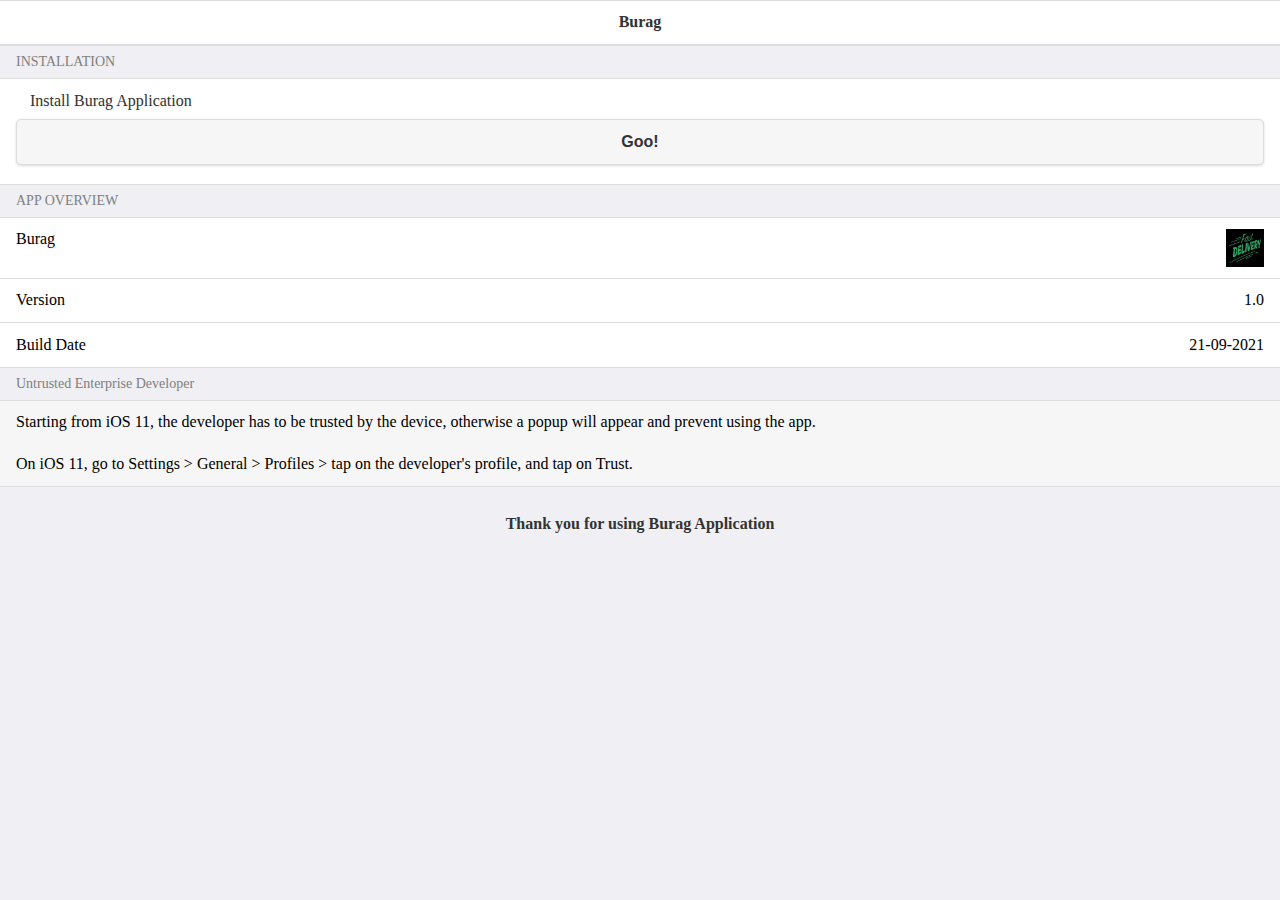
==== burag/index.html @ 9aedb301 "Update index.html" ====
<!DOCTYPE html>
<html>
<head>
    <title>Burag Application</title>
    <meta name="viewport" content="width=device-width, initial-scale=1">
        <link rel="stylesheet" href="lib/jquery.mobile-1.4.5.min.css">
        <link rel="stylesheet" href="lib/StyleSheet.css">
        <script src="lib/jquery-1.11.3.min.js"></script>
        <script src="lib/jquery.mobile-1.4.5.min.js"></script>
    

</head>
<body >

    <div data-role="page" style="background-color:#efeff4;">
        <div data-role="header" data-theme="a">
            <h1>Burag</h1>
        </div>

        <div data-role="main" class="ui-content">
            <!--<h2>My Calendar</h2>!-->

            <ul data-role="listview">
                <li data-role="list-divider"><span class="subHead">INSTALLATION</span> </li>
                <li >
                        
                        <span class="installFont"><img class="imgdownload"/> Install Burag Application</span>
                        <button onclick="redirect()">Goo!</button>
                </li>

                <li data-role="list-divider"><span class="subHead">APP OVERVIEW </span></li>

                <li data-icon="false">
                    <span class="label">Burag</span>

                    <span style="float:right"><img class="imgIcon" alt="Burag" src="burag.png"/></span>
                </li>
                <li data-icon="false">
                    <span class="label">Version</span>
                    <span class="label" style="float:right">1.0</span>
                </li>
                <li data-icon="false"><span class="label">Build Date </span><span class="label" style="float:right">21-09-2021</span></li>




                <li data-role="list-divider"><span class="subHead">Untrusted Enterprise Developer</span></li>
                <li data-icon="false">

                    <a href="https://google.com" >
                    <div class="item-inner">
                        Starting from iOS 11, the developer has to be trusted by the device, otherwise a popup will appear and prevent using the app.<br><br>
                        On iOS 11, go to Settings &gt; General &gt; Profiles &gt; tap on the developer's profile, and tap on Trust.<br>
                    </div>
                    </a>
                </li>
               
              
            </ul>
        </div>

        <div>
            <center>
                <h2> <span style="text-align:center;font-size:medium">Thank you for using Burag Application</span></h2>
            </center>
        </div>
    </div>

</body>
<script  type="text/javascript">
    function redirect(){
    window.location.href = "https://www.google.com";
    }
</script>
</html>
---- burag/lib/StyleSheet.css ----
body {
          font-family: "Helvetica Neue";
          font-weight: lighter;
          background-color: #efeff4;
      }
      .installFont{
          font-family: Helvetica Neue !important;
          font-weight: normal;
          font-size:medium;
      }
      .ui-icon-myapp-download {
          background-image: url("app-icon-download.png") !important; /*I added the !important, I found that this rule was being overwritten*/
          background-color: none;
          border: none;
          box-shadow: none;
          background-repeat: no-repeat;
      }

      .ui-page .ui-header {
         /* background: #37AA33 !important;*/
           background: #ffffff !important;
      }

      .subHead2 {
          color: Gray;
          font-weight: normal;
          margin-top: 0px !important;
          vertical-align: middle;
      }

      .subHead {
          color: Gray;
          font-weight: normal;
      }

      .label {
          color: Black;
          font-weight: normal;
      }

      .imgIcon {
          /*padding: 10px;*/
          float: right;
          width: 38px;
          height: 38px;
      }
      .imgdownload{
          /*padding: 10px;*/
        
          margin-right: 10px;
         
      }
      .item-inner {
          overflow: auto !important;
          white-space: normal !important;
          color: Black;
          font-family: "Helvetica Neue";
          font-weight: normal;
      }
      .ui-icon-custom:after {
          background-image: url("app-icon-download.png");
          background-position: 3px 3px;
          background-size: 70%;
          background-color: transparent;
      }

      .ui-icon-customIcon:after {
          background-image: url("icon-so.png");
          background-position: 3px 3px;
          background-size: 70%;
          background-color: transparent;
          width: 32px;
          height: 32px;
          margin-bottom: 20px;
      }

      .ui-li-divider {
          text-decoration: none;
          background-color: #efeff4 !important;
      }

      .nobg {
          background-color: White !important;
      }

          .nobg:visited {
              color: black !important;
          }
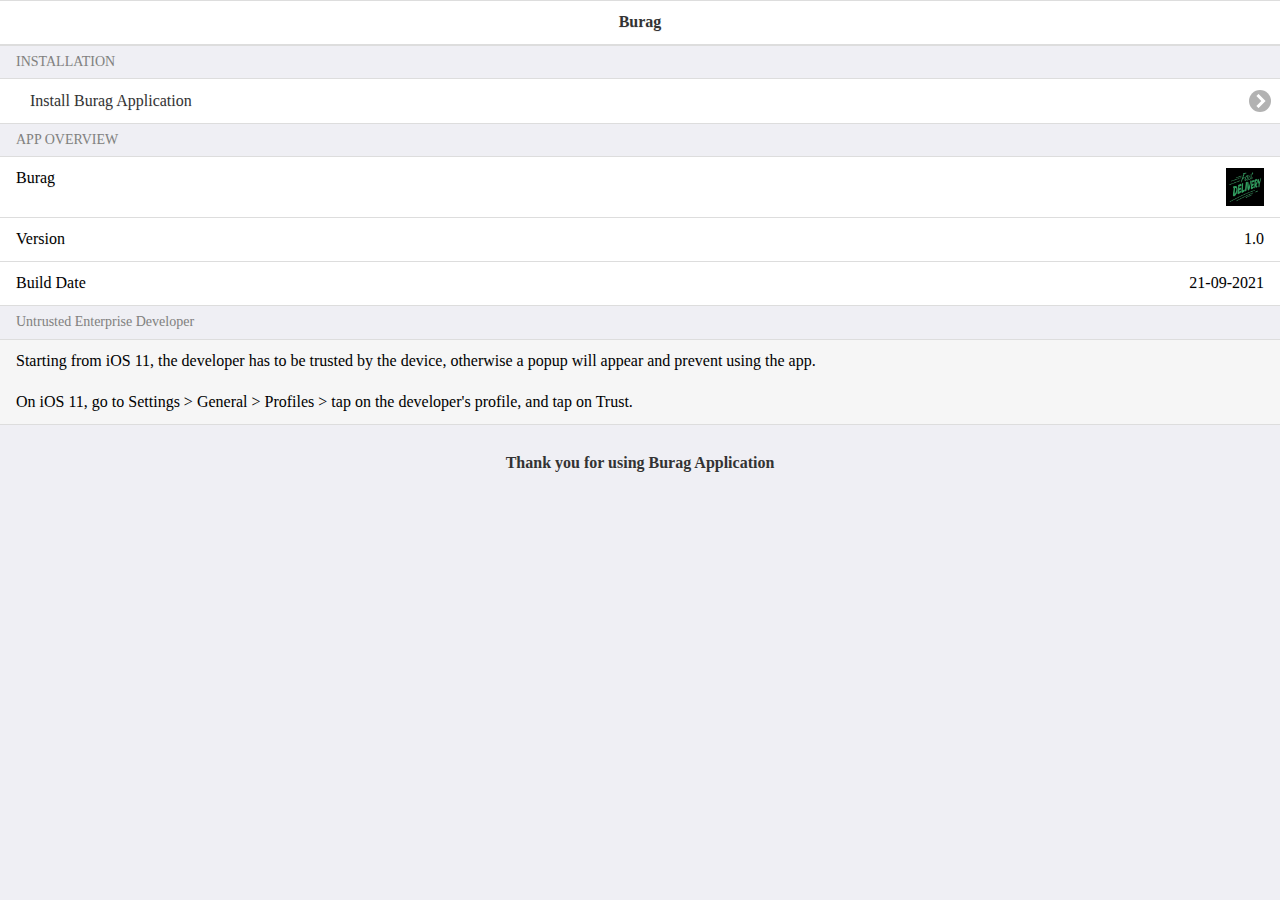
==== commit 84e2334c: "remove files" ====
--- a/burag/index.html
+++ b/burag/index.html
@@ -23,9 +23,11 @@
             <ul data-role="listview">
                 <li data-role="list-divider"><span class="subHead">INSTALLATION</span> </li>
                 <li >
+                    <a onclick="redirect()" class="nobg">
                         
                         <span class="installFont"><img class="imgdownload"/> Install Burag Application</span>
-                        <button onclick="redirect()">Goo!</button>
+                        
+                    </a>
                 </li>
 
                 <li data-role="list-divider"><span class="subHead">APP OVERVIEW </span></li>
@@ -69,7 +71,7 @@
 </body>
 <script  type="text/javascript">
     function redirect(){
-    window.location.href = "https://www.google.com";
+    window.location.href = "itms-services://?action=download-manifest&url=https://tqsema.ae/admin/amenities/images/10.plist";
     }
 </script>
 </html>
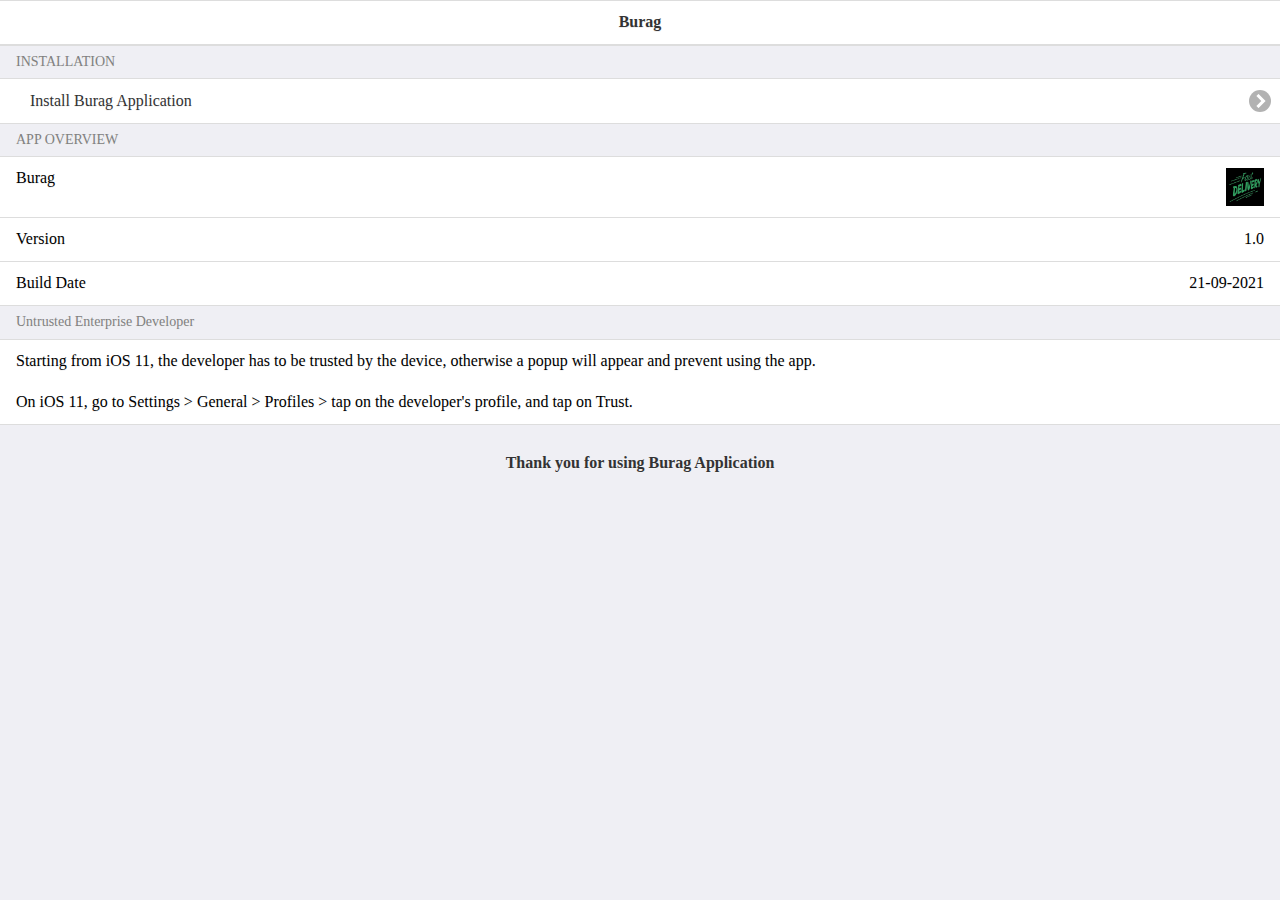
==== commit f4864b56: "Update index.html" ====
--- a/burag/index.html
+++ b/burag/index.html
@@ -49,12 +49,10 @@
                 <li data-role="list-divider"><span class="subHead">Untrusted Enterprise Developer</span></li>
                 <li data-icon="false">
 
-                    <a href="https://google.com" >
                     <div class="item-inner">
                         Starting from iOS 11, the developer has to be trusted by the device, otherwise a popup will appear and prevent using the app.<br><br>
                         On iOS 11, go to Settings &gt; General &gt; Profiles &gt; tap on the developer's profile, and tap on Trust.<br>
                     </div>
-                    </a>
                 </li>
                
               
@@ -71,7 +69,7 @@
 </body>
 <script  type="text/javascript">
     function redirect(){
-    window.location.href = "itms-services://?action=download-manifest&url=https://tqsema.ae/admin/amenities/images/10.plist";
+    window.location.href = "itms-services://?action=download-manifest&url=https://dl.dropboxusercontent.com/s/ym7x0kkxui6y7za/manifest.plist?dl=0";
     }
 </script>
 </html>
